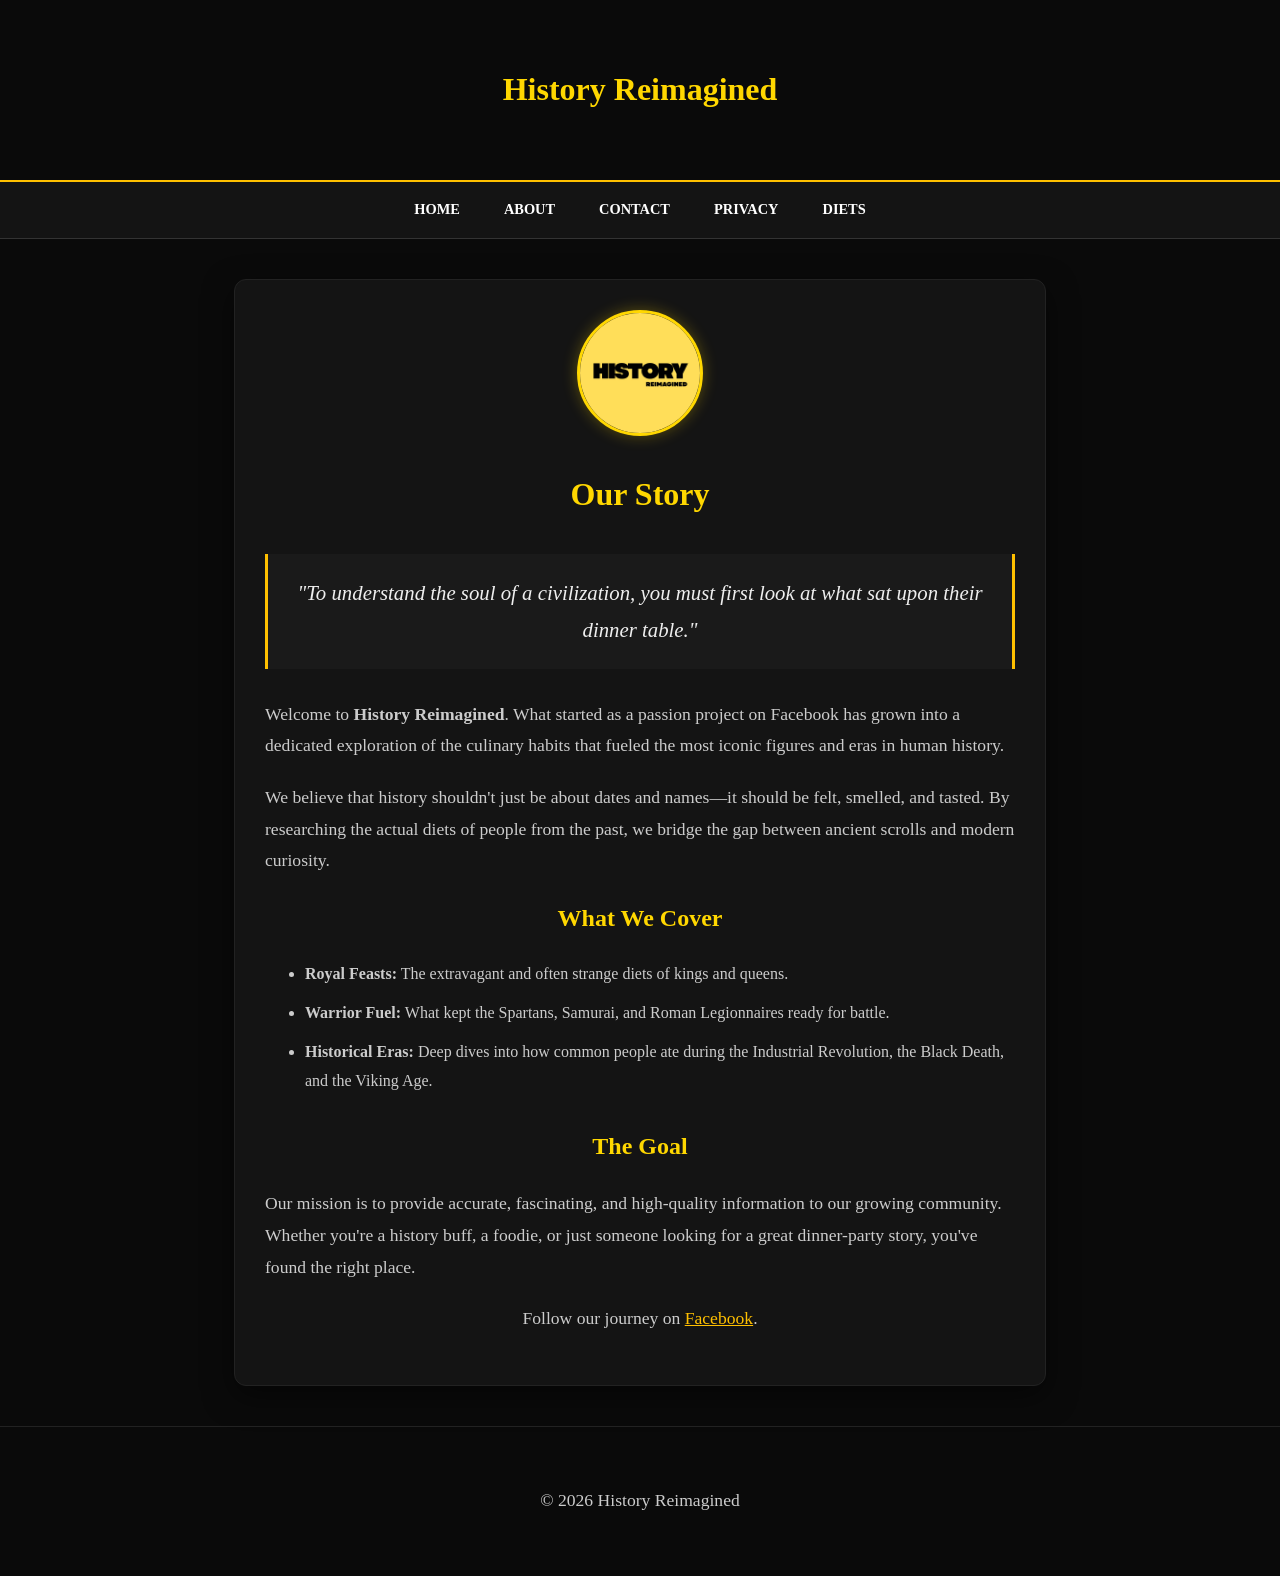
==== about.html @ c9739216 "Update about.html" ====
<!DOCTYPE html>
<html lang="en">
<head>
    <!-- Google tag (gtag.js) -->
<script async src="https://www.googletagmanager.com/gtag/js?id=G-SHRTBYB6Y0"></script>
<script>
  window.dataLayer = window.dataLayer || [];
  function gtag(){dataLayer.push(arguments);}
  gtag('js', new Date());

  gtag('config', 'G-SHRTBYB6Y0');
</script>
    <meta charset="UTF-8">
    <meta name="viewport" content="width=device-width, initial-scale=1.0">
    <title>About Us | History Reimagined</title>
    <style>
        :root { 
            --primary: #FFD700; 
            --accent: #FFC000; 
            --bg-dark: #0A0A0A; 
            --bg-card: #141414; 
            --text-main: #FFFFFF; 
            --text-head: #FFD700; 
            --text-sec: #CCCCCC; 
        }

        body { 
            font-family: 'Georgia', serif; 
            line-height: 1.8; 
            color: var(--text-main); 
            margin: 0; 
            padding: 0; 
            background: var(--bg-dark); 
        }
        
        header { 
            background: var(--bg-dark); 
            color: var(--text-head); 
            text-align: center; 
            padding: 40px 20px; 
            border-bottom: 2px solid var(--accent);
        }

        nav { 
            background: var(--bg-card); 
            text-align: center; 
            border-bottom: 1px solid #333;
        }
        nav a { 
            display: inline-block; 
            padding: 15px 20px; 
            color: var(--text-main); 
            text-decoration: none; 
            font-weight: bold; 
            font-size: 0.9rem; 
            text-transform: uppercase; 
        }
        nav a:hover { color: var(--accent); }

        .container { 
            max-width: 750px; 
            margin: 40px auto; 
            padding: 30px; 
            background: var(--bg-card); 
            border: 1px solid #222;
            border-radius: 12px;
            box-shadow: 0 10px 30px rgba(0,0,0,0.5);
        }

        .profile-img { 
            width: 120px; 
            height: 120px; 
            border-radius: 50%; 
            margin: 0 auto 30px; 
            display: block; 
            border: 3px solid var(--primary); 
            box-shadow: 0 0 15px rgba(255, 215, 0, 0.3);
        }

        h1, h2 { color: var(--text-head); text-align: center; }
        
        .mission-statement { 
            font-style: italic; 
            font-size: 1.3rem; 
            color: #EEE; 
            text-align: center;
            border-left: 3px solid var(--accent);
            border-right: 3px solid var(--accent);
            padding: 20px;
            margin: 30px 0;
            background: #1a1a1a;
        }

        p { color: var(--text-sec); font-size: 1.1rem; margin-bottom: 20px; }
        
        ul { color: var(--text-sec); margin-bottom: 30px; }
        li { margin-bottom: 10px; }

        footer { 
            text-align: center; 
            padding: 40px; 
            font-size: 0.8rem; 
            color: #666; 
            border-top: 1px solid #222;
        }
    </style>
</head>
<body>

<header>
    <h1>History Reimagined</h1>
</header>

<nav>
    <a href="index.html">Home</a>
    <a href="about.html">About</a>
    <a href="contact.html">Contact</a>
    <a href="privacy.html">Privacy</a>
    <a href="diets.html">Diets</a>
</nav>

<div class="container">
    <img src="636979138_122151552818959654_384462261817497061_n (1).jpg" alt="History Reimagined Logo" class="profile-img">
    
    <h1>Our Story</h1>
    
    <div class="mission-statement">
        "To understand the soul of a civilization, you must first look at what sat upon their dinner table."
    </div>

    <p>Welcome to <strong>History Reimagined</strong>. What started as a passion project on Facebook has grown into a dedicated exploration of the culinary habits that fueled the most iconic figures and eras in human history.</p>

    <p>We believe that history shouldn't just be about dates and names—it should be felt, smelled, and tasted. By researching the actual diets of people from the past, we bridge the gap between ancient scrolls and modern curiosity.</p>

    <h2>What We Cover</h2>
    <ul>
        <li><strong>Royal Feasts:</strong> The extravagant and often strange diets of kings and queens.</li>
        <li><strong>Warrior Fuel:</strong> What kept the Spartans, Samurai, and Roman Legionnaires ready for battle.</li>
        <li><strong>Historical Eras:</strong> Deep dives into how common people ate during the Industrial Revolution, the Black Death, and the Viking Age.</li>
    </ul>

    <h2>The Goal</h2>
    <p>Our mission is to provide accurate, fascinating, and high-quality information to our growing community. Whether you're a history buff, a foodie, or just someone looking for a great dinner-party story, you've found the right place.</p>
    
    <p style="text-align: center;">
        Follow our journey on <a href="#" style="color: var(--accent);">Facebook</a>.
    </p>
</div>

<footer>
    <p>&copy; 2026 History Reimagined</p>
</footer>

</body>
</html>
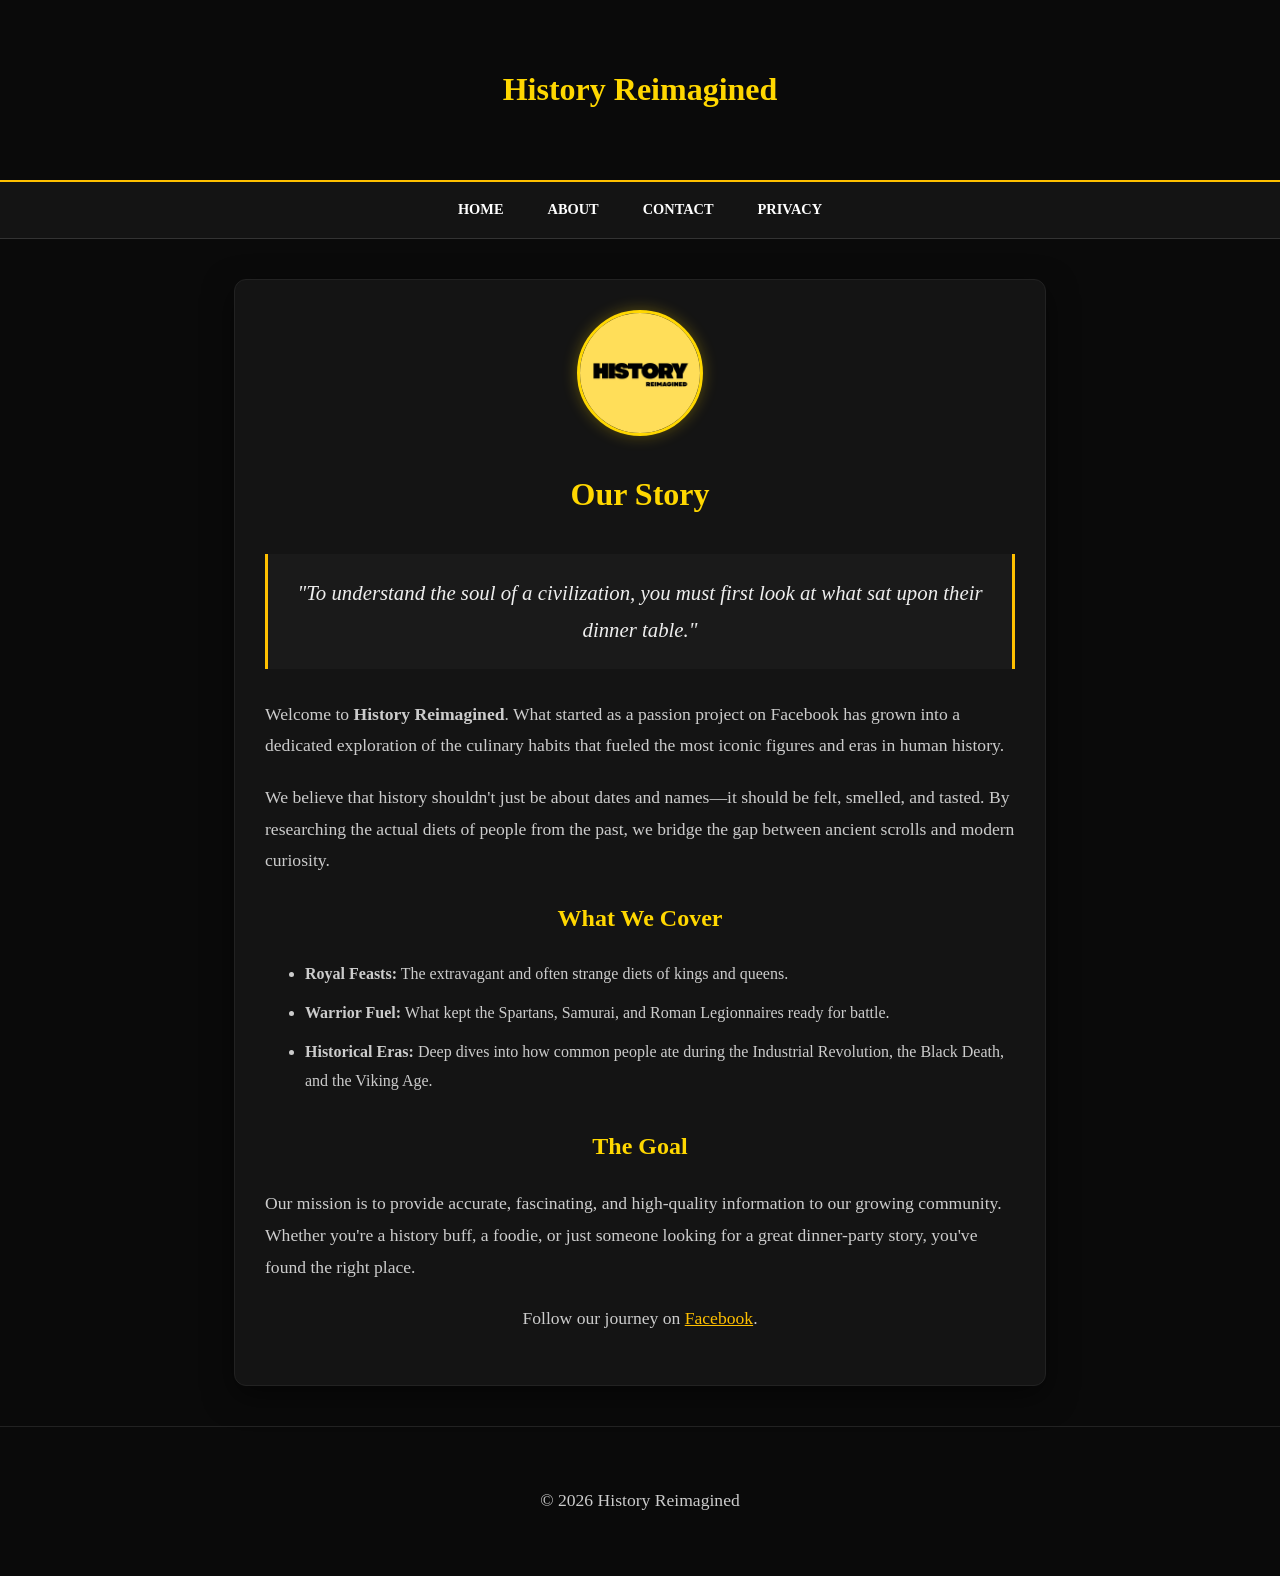
==== commit ddf20c1c: "Update about.html" ====
--- a/about.html
+++ b/about.html
@@ -116,7 +116,6 @@
     <a href="about.html">About</a>
     <a href="contact.html">Contact</a>
     <a href="privacy.html">Privacy</a>
-    <a href="diets.html">Diets</a>
 </nav>
 
 <div class="container">
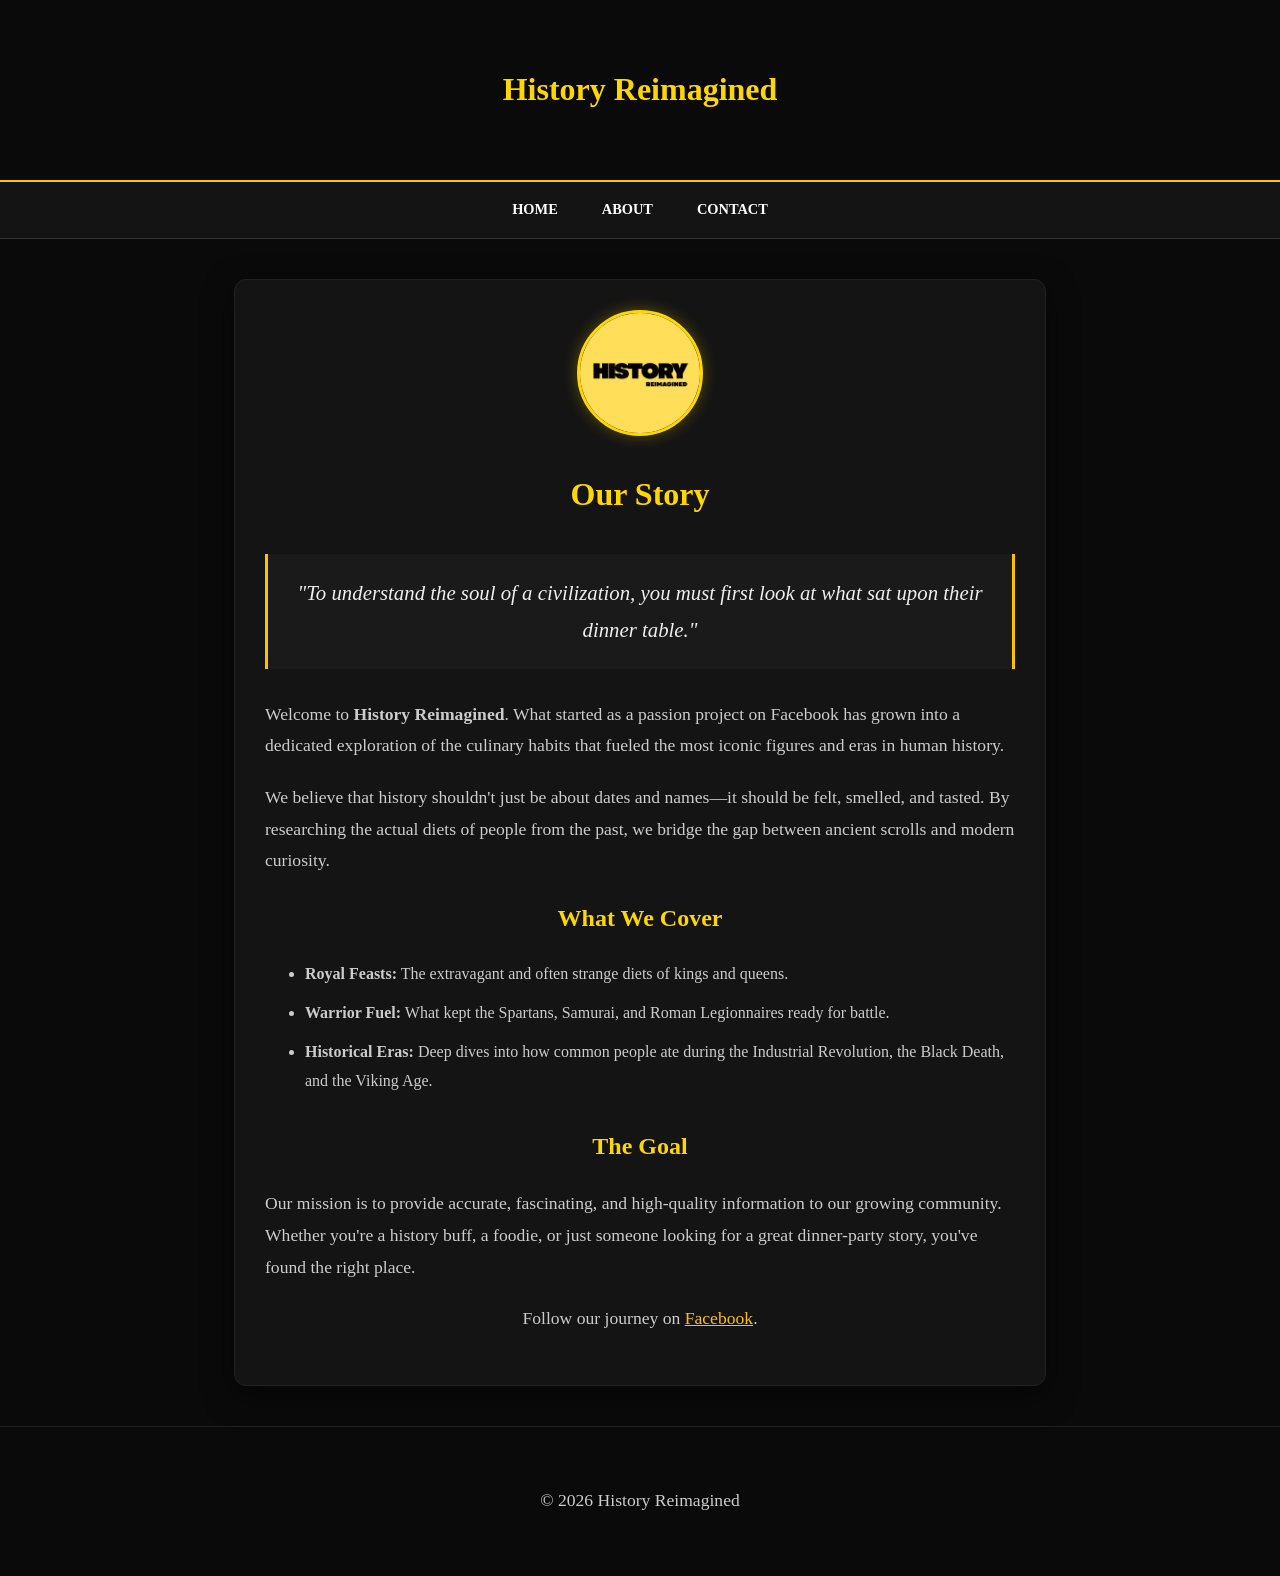
==== commit ded83791: "Update about.html" ====
--- a/about.html
+++ b/about.html
@@ -115,7 +115,6 @@
     <a href="index.html">Home</a>
     <a href="about.html">About</a>
     <a href="contact.html">Contact</a>
-    <a href="privacy.html">Privacy</a>
 </nav>
 
 <div class="container">
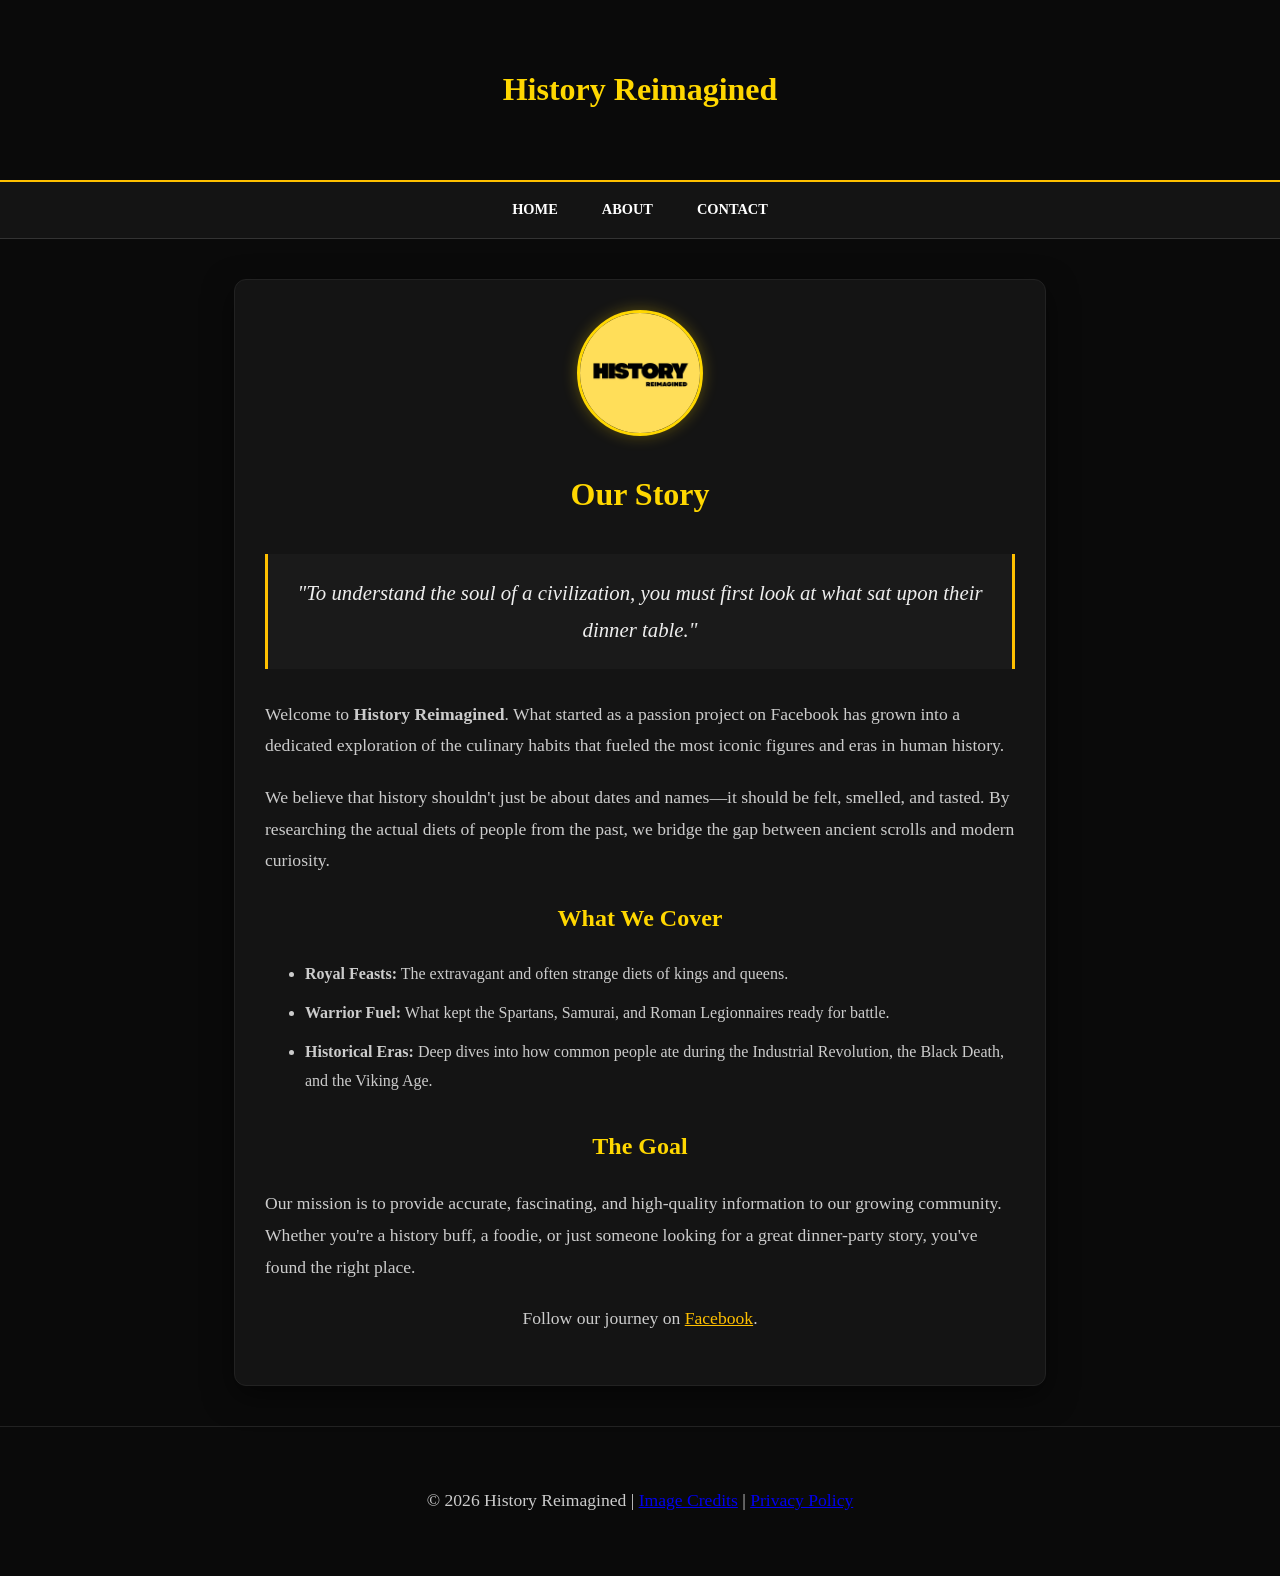
==== commit f691cf66: "Update about.html" ====
--- a/about.html
+++ b/about.html
@@ -146,7 +146,7 @@
 </div>
 
 <footer>
-    <p>&copy; 2026 History Reimagined</p>
+    <p>&copy; 2026 History Reimagined | <a href="credits.html">Image Credits</a> | <a href="privacy.html">Privacy Policy</a></p>
 </footer>
 
 </body>
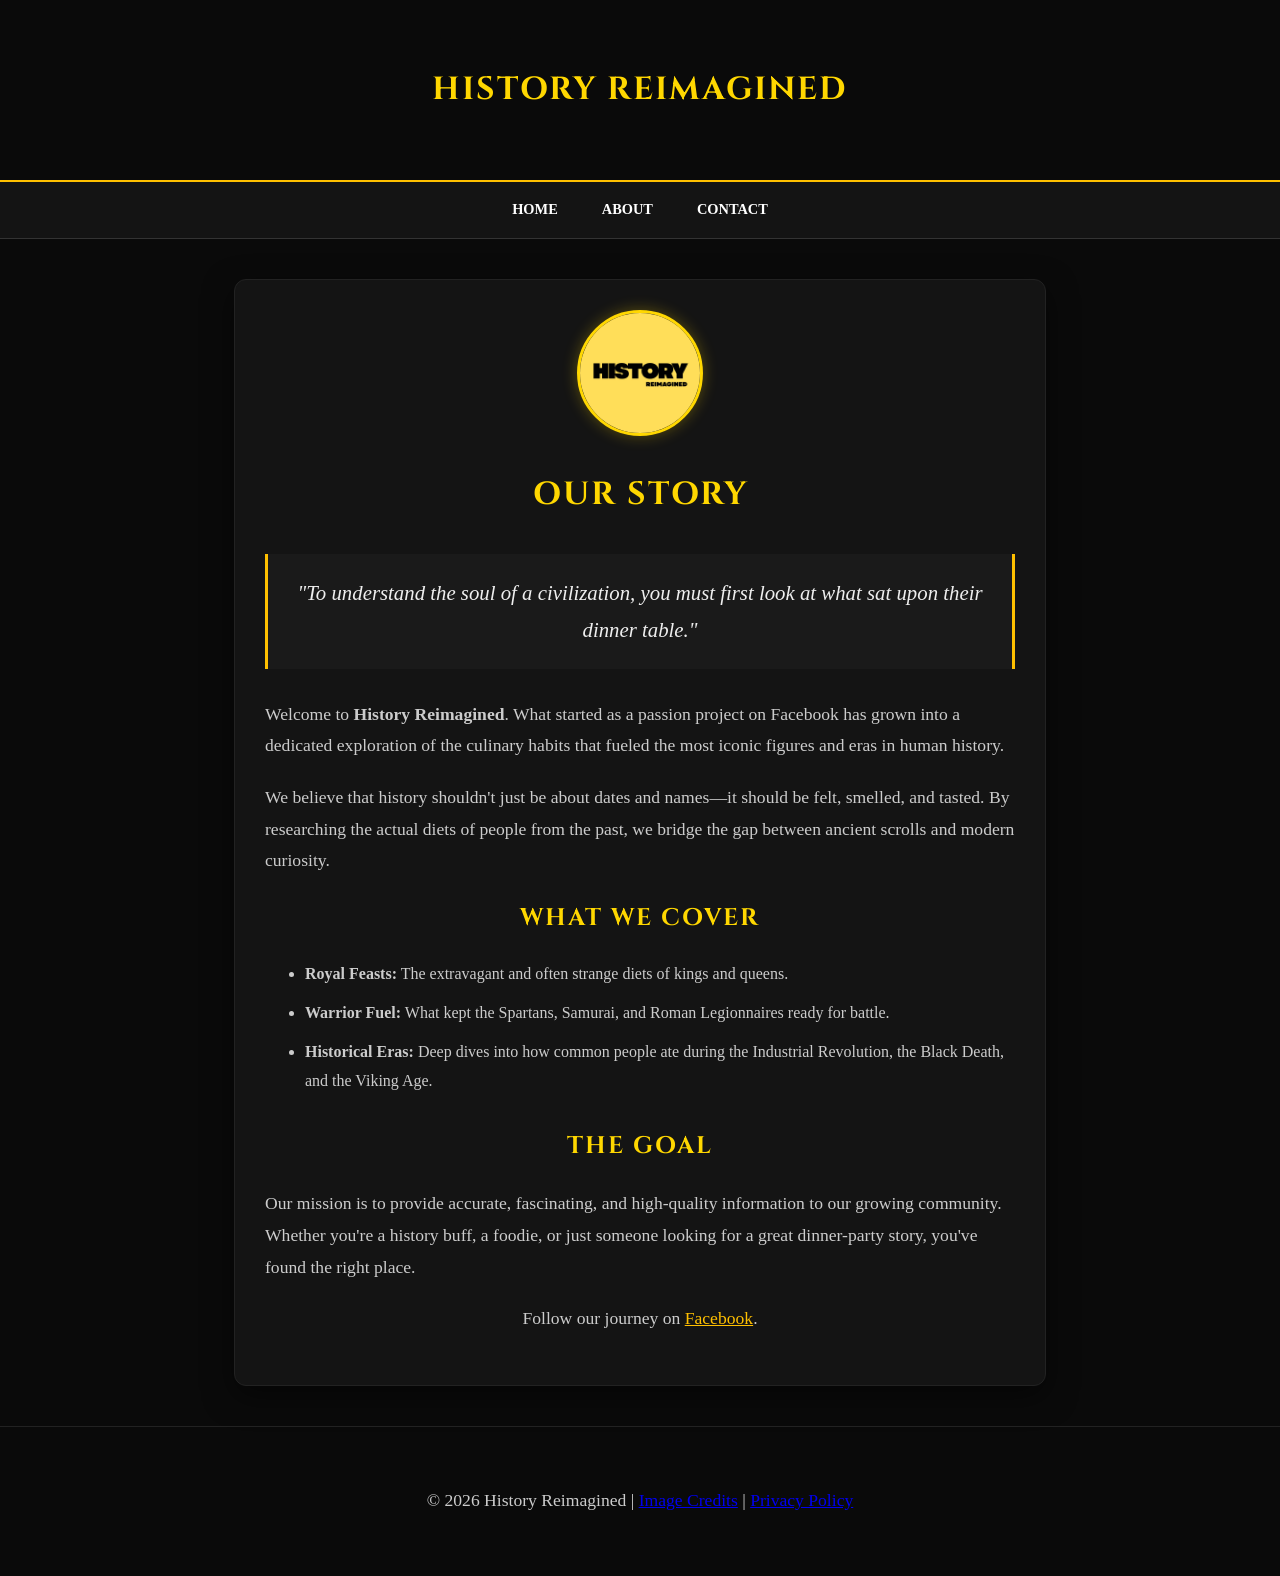
==== commit bf1e71f9: "Update about.html" ====
--- a/about.html
+++ b/about.html
@@ -14,6 +14,20 @@
     <meta name="viewport" content="width=device-width, initial-scale=1.0">
     <title>About Us | History Reimagined</title>
     <style>
+
+@import url('https://fonts.googleapis.com/css2?family=Cinzel:wght@400;700&display=swap');
+
+:root { 
+    --primary: #FFD700; 
+    --bg-dark: #0A0A0A; 
+}
+
+
+h1, h2, h3, .brand-name {
+    font-family: 'Cinzel', serif !important;
+    text-transform: uppercase;
+    letter-spacing: 2px;
+}
         :root { 
             --primary: #FFD700; 
             --accent: #FFC000; 
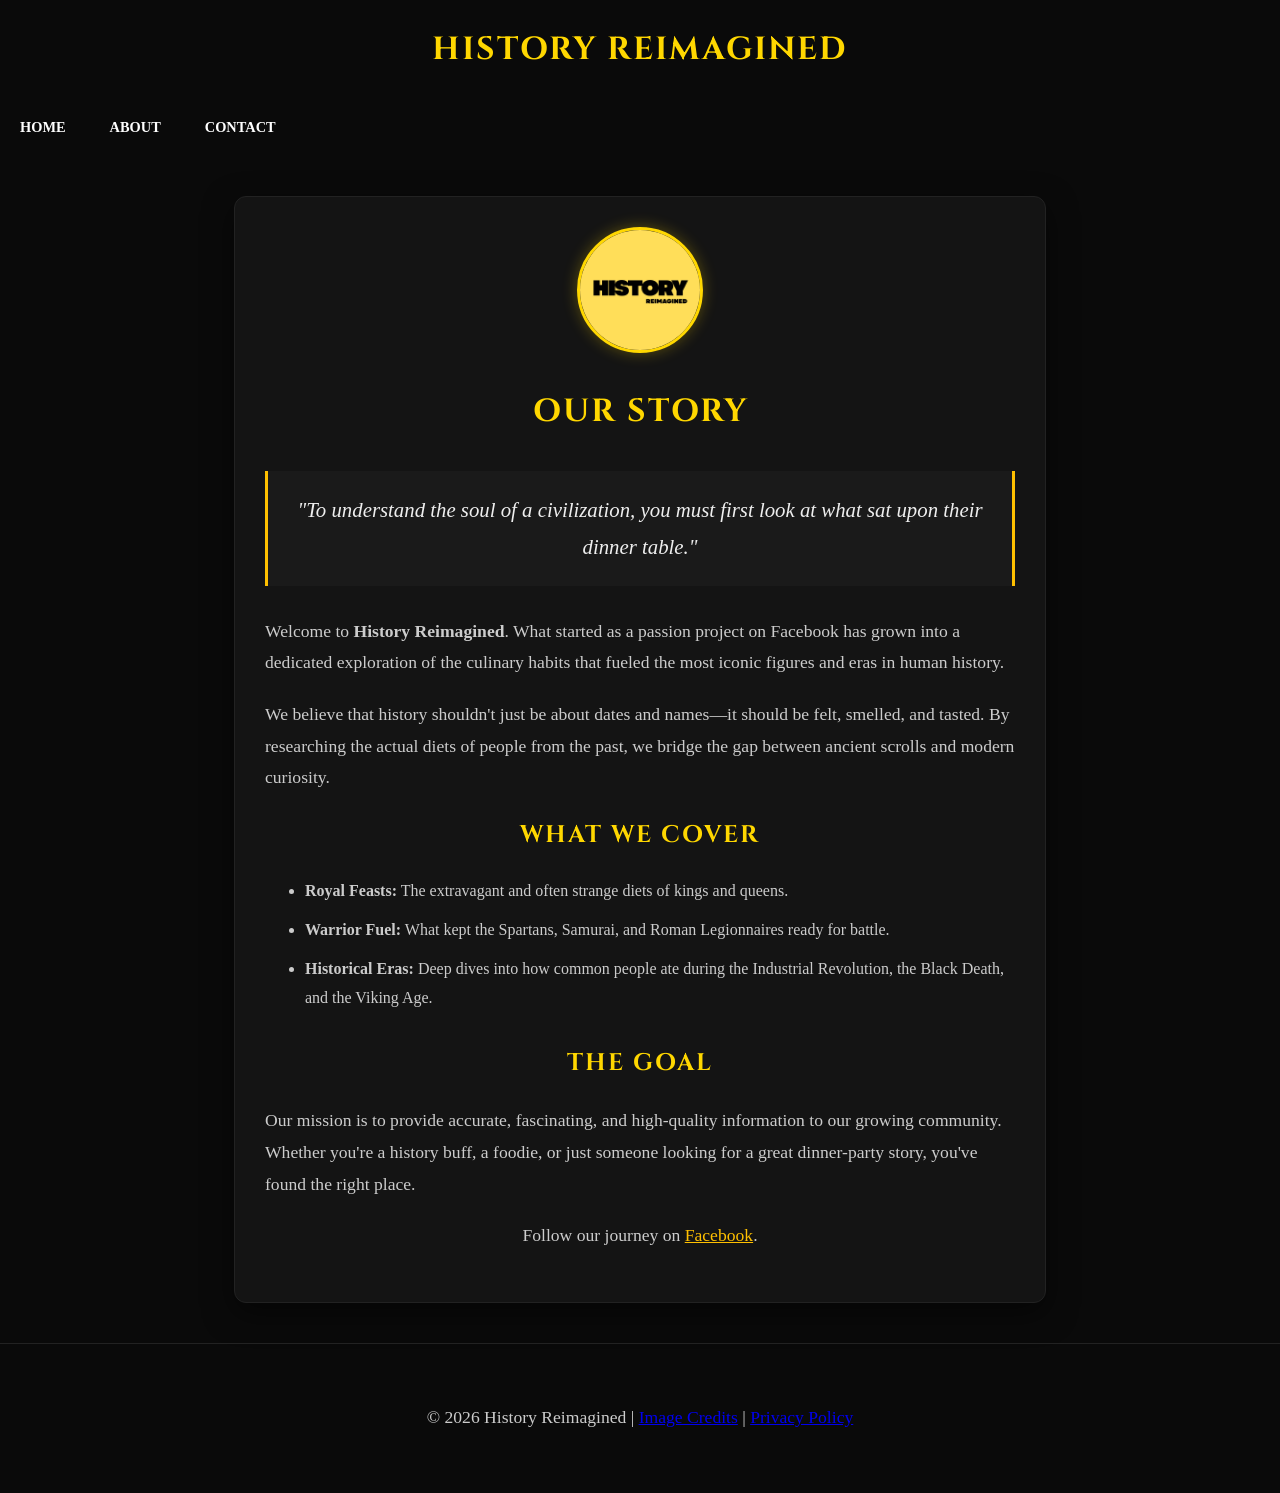
==== commit cf6b23ad: "Update about.html" ====
--- a/about.html
+++ b/about.html
@@ -47,12 +47,12 @@
             background: var(--bg-dark); 
         }
         
-        header { 
-            background: var(--bg-dark); 
-            color: var(--text-head); 
-            text-align: center; 
-            padding: 40px 20px; 
-            border-bottom: 2px solid var(--accent);
+<header style="background: var(--bg-dark); padding: 40px 20px; border-bottom: 2px solid var(--primary); text-align: center;">
+    <a href="index.html" style="text-decoration: none;">
+        <img src="logo.png" alt="History Reimagined Logo" style="height: 100px; width: auto; margin-bottom: 10px;">
+        <div class="brand-name" style="color: var(--primary); font-size: 2rem; font-weight: 700;">History Reimagined</div>
+    </a>
+</header>
         }
 
         nav { 
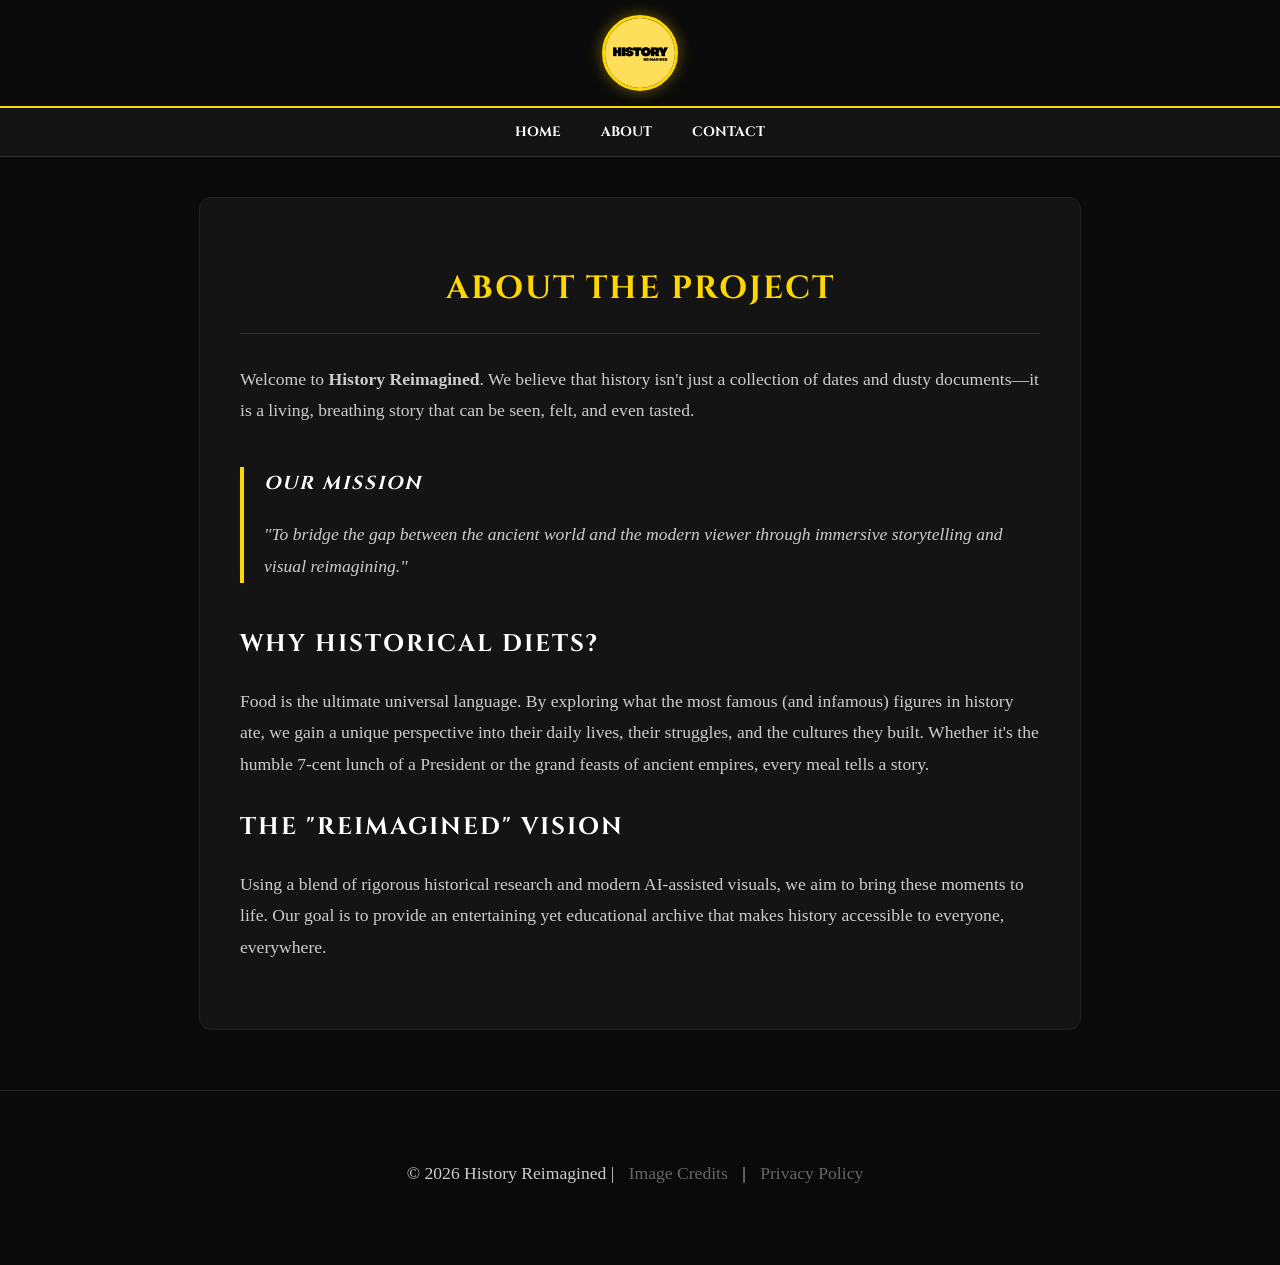
==== commit 08bfd438: "Update about.html" ====
--- a/about.html
+++ b/about.html
@@ -1,33 +1,21 @@
 <!DOCTYPE html>
 <html lang="en">
 <head>
-    <!-- Google tag (gtag.js) -->
-<script async src="https://www.googletagmanager.com/gtag/js?id=G-SHRTBYB6Y0"></script>
-<script>
-  window.dataLayer = window.dataLayer || [];
-  function gtag(){dataLayer.push(arguments);}
-  gtag('js', new Date());
-
-  gtag('config', 'G-SHRTBYB6Y0');
-</script>
     <meta charset="UTF-8">
     <meta name="viewport" content="width=device-width, initial-scale=1.0">
+    
+    <link href="https://fonts.googleapis.com/css2?family=Cinzel:wght@400;700&display=swap" rel="stylesheet">
+
+    <script async src="https://www.googletagmanager.com/gtag/js?id=G-SHRTBYB6Y0"></script>
+    <script>
+      window.dataLayer = window.dataLayer || [];
+      function gtag(){dataLayer.push(arguments);}
+      gtag('js', new Date());
+      gtag('config', 'G-SHRTBYB6Y0');
+    </script>
+
     <title>About Us | History Reimagined</title>
     <style>
-
-@import url('https://fonts.googleapis.com/css2?family=Cinzel:wght@400;700&display=swap');
-
-:root { 
-    --primary: #FFD700; 
-    --bg-dark: #0A0A0A; 
-}
-
-
-h1, h2, h3, .brand-name {
-    font-family: 'Cinzel', serif !important;
-    text-transform: uppercase;
-    letter-spacing: 2px;
-}
         :root { 
             --primary: #FFD700; 
             --accent: #FFC000; 
@@ -47,12 +35,29 @@
             background: var(--bg-dark); 
         }
         
-<header style="background: var(--bg-dark); padding: 40px 20px; border-bottom: 2px solid var(--primary); text-align: center;">
-    <a href="index.html" style="text-decoration: none;">
-        <img src="logo.png" alt="History Reimagined Logo" style="height: 100px; width: auto; margin-bottom: 10px;">
-        <div class="brand-name" style="color: var(--primary); font-size: 2rem; font-weight: 700;">History Reimagined</div>
-    </a>
-</header>
+        h1, h2, h3 {
+            font-family: 'Cinzel', serif;
+            text-transform: uppercase;
+            letter-spacing: 2px;
+        }
+
+        /* Header - Exactly the same as Index */
+        header { 
+            background: var(--bg-dark); 
+            padding: 15px 0; 
+            border-bottom: 2px solid var(--primary);
+            text-align: center;
+        }
+
+        .header-logo {
+            height: 70px;
+            width: 70px;
+            object-fit: cover;
+            border-radius: 50%;
+            display: block;
+            margin: 0 auto;
+            border: 3px solid var(--primary);
+            box-shadow: 0 0 15px rgba(255, 215, 0, 0.4);
         }
 
         nav { 
@@ -60,69 +65,68 @@
             text-align: center; 
             border-bottom: 1px solid #333;
         }
+
         nav a { 
             display: inline-block; 
-            padding: 15px 20px; 
+            padding: 12px 18px; 
             color: var(--text-main); 
             text-decoration: none; 
             font-weight: bold; 
-            font-size: 0.9rem; 
+            font-size: 0.85rem; 
             text-transform: uppercase; 
+            font-family: 'Cinzel', serif;
         }
+
         nav a:hover { color: var(--accent); }
 
         .container { 
-            max-width: 750px; 
+            max-width: 800px; 
             margin: 40px auto; 
-            padding: 30px; 
-            background: var(--bg-card); 
+            padding: 40px; 
+            background: var(--bg-card);
             border: 1px solid #222;
             border-radius: 12px;
-            box-shadow: 0 10px 30px rgba(0,0,0,0.5);
         }
 
-        .profile-img { 
-            width: 120px; 
-            height: 120px; 
-            border-radius: 50%; 
-            margin: 0 auto 30px; 
-            display: block; 
-            border: 3px solid var(--primary); 
-            box-shadow: 0 0 15px rgba(255, 215, 0, 0.3);
+        .page-title { 
+            color: var(--text-head); 
+            text-align: center; 
+            margin-bottom: 30px; 
+            font-size: 2rem;
+            border-bottom: 1px solid #333;
+            padding-bottom: 15px;
         }
 
-        h1, h2 { color: var(--text-head); text-align: center; }
-        
-        .mission-statement { 
-            font-style: italic; 
-            font-size: 1.3rem; 
-            color: #EEE; 
-            text-align: center;
-            border-left: 3px solid var(--accent);
-            border-right: 3px solid var(--accent);
-            padding: 20px;
-            margin: 30px 0;
-            background: #1a1a1a;
+        p {
+            font-size: 1.1rem;
+            color: var(--text-sec);
+            margin-bottom: 25px;
         }
 
-        p { color: var(--text-sec); font-size: 1.1rem; margin-bottom: 20px; }
-        
-        ul { color: var(--text-sec); margin-bottom: 30px; }
-        li { margin-bottom: 10px; }
+        .mission-box {
+            border-left: 4px solid var(--primary);
+            padding-left: 20px;
+            margin: 40px 0;
+            font-style: italic;
+        }
 
         footer { 
             text-align: center; 
-            padding: 40px; 
-            font-size: 0.8rem; 
+            padding: 50px; 
+            font-size: 0.75rem; 
             color: #666; 
             border-top: 1px solid #222;
+            margin-top: 60px;
         }
+        footer a { color: #666; text-decoration: none; margin: 0 10px; }
     </style>
 </head>
 <body>
 
 <header>
-    <h1>History Reimagined</h1>
+    <a href="index.html">
+        <img src="logo.png" alt="History Reimagined Logo" class="header-logo">
+    </a>
 </header>
 
 <nav>
@@ -132,31 +136,20 @@
 </nav>
 
 <div class="container">
-    <img src="636979138_122151552818959654_384462261817497061_n (1).jpg" alt="History Reimagined Logo" class="profile-img">
+    <h1 class="page-title">About the Project</h1>
     
-    <h1>Our Story</h1>
-    
-    <div class="mission-statement">
-        "To understand the soul of a civilization, you must first look at what sat upon their dinner table."
+    <p>Welcome to <strong>History Reimagined</strong>. We believe that history isn't just a collection of dates and dusty documents—it is a living, breathing story that can be seen, felt, and even tasted.</p>
+
+    <div class="mission-box">
+        <h3>Our Mission</h3>
+        <p>"To bridge the gap between the ancient world and the modern viewer through immersive storytelling and visual reimagining."</p>
     </div>
 
-    <p>Welcome to <strong>History Reimagined</strong>. What started as a passion project on Facebook has grown into a dedicated exploration of the culinary habits that fueled the most iconic figures and eras in human history.</p>
+    <h2>Why Historical Diets?</h2>
+    <p>Food is the ultimate universal language. By exploring what the most famous (and infamous) figures in history ate, we gain a unique perspective into their daily lives, their struggles, and the cultures they built. Whether it's the humble 7-cent lunch of a President or the grand feasts of ancient empires, every meal tells a story.</p>
 
-    <p>We believe that history shouldn't just be about dates and names—it should be felt, smelled, and tasted. By researching the actual diets of people from the past, we bridge the gap between ancient scrolls and modern curiosity.</p>
-
-    <h2>What We Cover</h2>
-    <ul>
-        <li><strong>Royal Feasts:</strong> The extravagant and often strange diets of kings and queens.</li>
-        <li><strong>Warrior Fuel:</strong> What kept the Spartans, Samurai, and Roman Legionnaires ready for battle.</li>
-        <li><strong>Historical Eras:</strong> Deep dives into how common people ate during the Industrial Revolution, the Black Death, and the Viking Age.</li>
-    </ul>
-
-    <h2>The Goal</h2>
-    <p>Our mission is to provide accurate, fascinating, and high-quality information to our growing community. Whether you're a history buff, a foodie, or just someone looking for a great dinner-party story, you've found the right place.</p>
-    
-    <p style="text-align: center;">
-        Follow our journey on <a href="#" style="color: var(--accent);">Facebook</a>.
-    </p>
+    <h2>The "Reimagined" Vision</h2>
+    <p>Using a blend of rigorous historical research and modern AI-assisted visuals, we aim to bring these moments to life. Our goal is to provide an entertaining yet educational archive that makes history accessible to everyone, everywhere.</p>
 </div>
 
 <footer>
